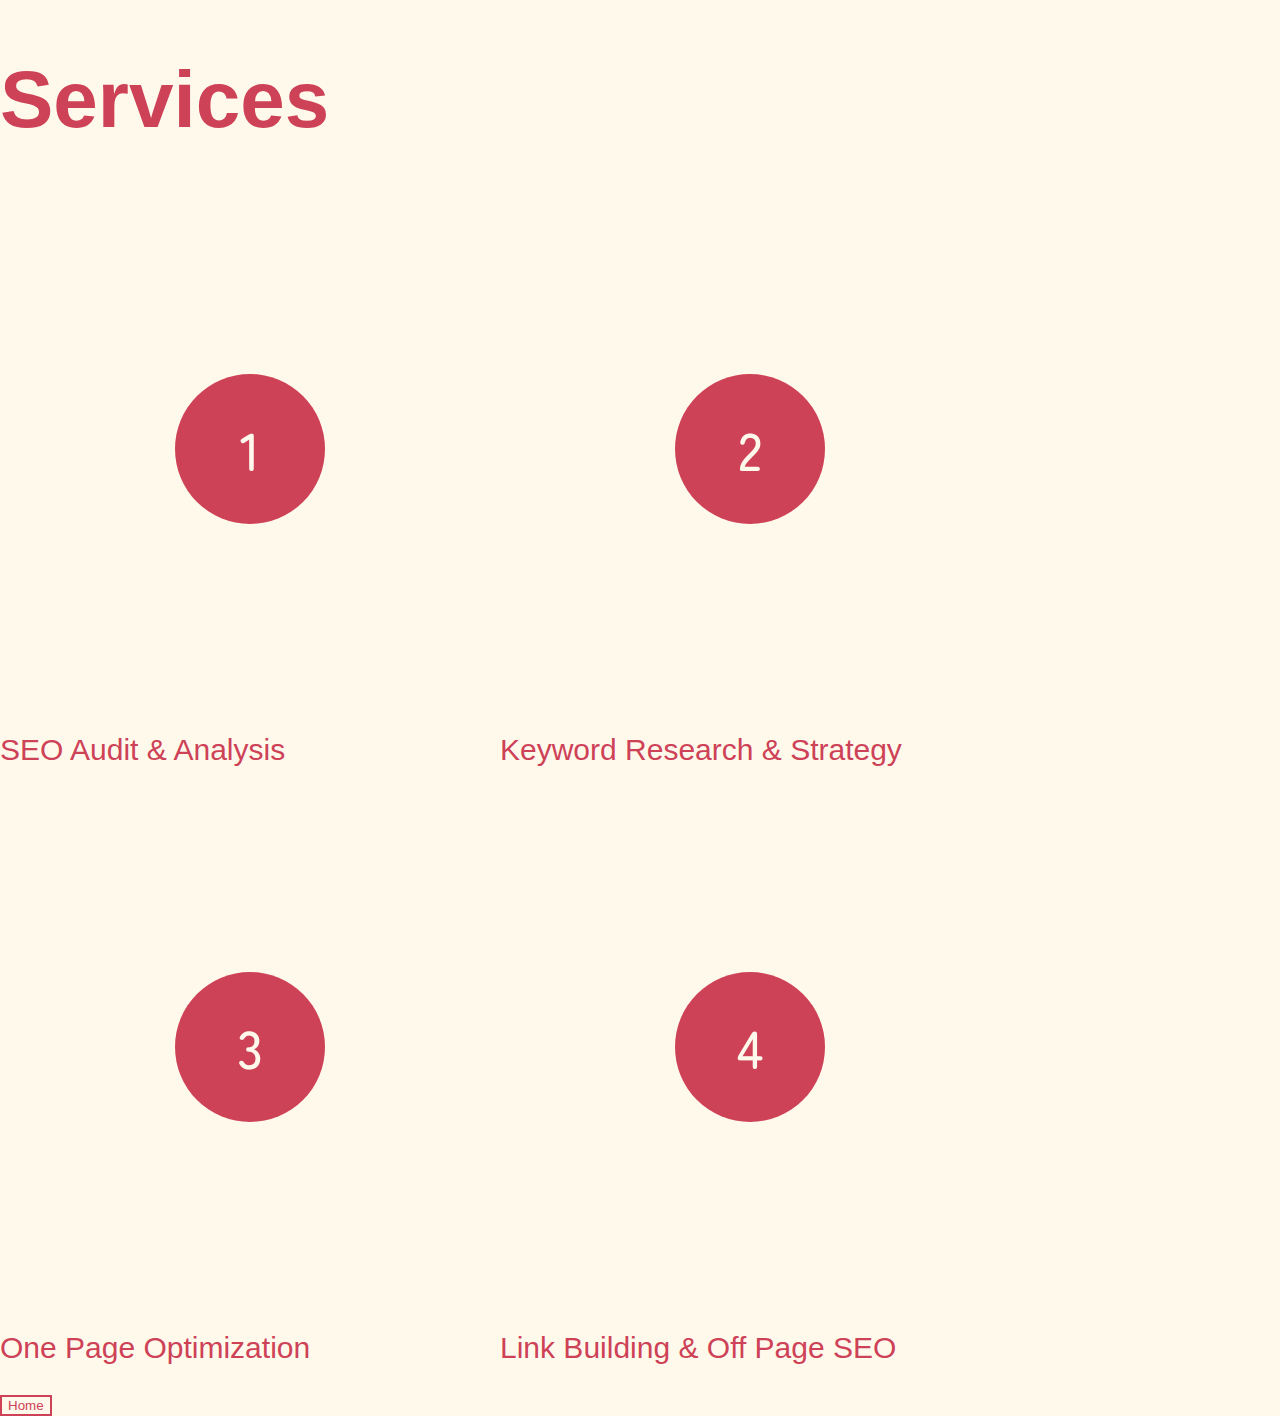
==== services.html @ efd8a04f "edit two" ====
<!DOCTYPE html>
<html lang="en">
  <head>
    <meta charset="UTF-8" />
    <meta name="viewport" content="width=device-width, initial-scale=1.0" />
    <title>Services</title>
    <link rel="stylesheet" href="style.css" />
  </head>
  <body class="services">
          <h1>Services</h1>
          <section class="group">
            <div class="service">
                <img src="/assets/one.png" alt="one" />
                <p>SEO Audit & Analysis</p>
            </div>
            <div class="service">
                <img src="/assets/two.png" alt="two" />
                <p>Keyword Research & Strategy</p>
            </div>
            <div class="service">
                <img src="/assets/three.png" alt="three" />
                <p>One Page Optimization</p>

            </div>
            <div class="service">
                <img src="/assets/four.png" alt="four" />
            <p>Link Building & Off Page SEO</p>
            </div>
          </section>
          <a href="index.html"><button class="button">Home</button></a>
        </div>
      </div>
    </div>
  </body>
</html>
---- style.css ----
.row {
  display: flex;
  height: 100vh;
  width: 100vw;
}

.column {
  width: 50%;
}

.phone_image {
  border-radius: 60% 60% 0% 0%;
  height: 500px;
  width: 350px;
  margin: auto;
}

body {
  font-family: "Franklin Gothic Medium", "Arial Narrow", Arial, sans-serif;
  color: #ce4257;
  text-align: left;
  display: flex;
  flex-direction: column;
  justify-content: center;
  margin: 0px;
}

h1 {
  font-size: 80px;
}

p {
  font-size: 30px;
}

.center {
  display: flex;
  flex-direction: column;
  justify-content: center;
}


.button {
  font-family: 'Franklin Gothic Medium', 'Arial Narrow', Arial, sans-serif
  font-size: 20px;
  background-color: #fff9ec;
  color: #ce4257;
  border: #ce4257 2px solid;
  justify-content: center;
  align-items:center
}

.tembo{
  background-color: #ce4257;
  color: #fff9ec;
  font-family: 'Franklin Gothic Medium', 'Arial Narrow', Arial, sans-serif;
  text-align: left;
  display: flex;
  flex-direction: row;
  justify-content: center;
}

.abutton{
  font-family:'Franklin Gothic Medium', 'Arial Narrow', Arial, sans-serif ;
  font-size: 25px;
  background-color: #ce4257;
  color: #fff9ec;
  border: #fff9ec 5px solid;
  justify-content: center;
}

.portrait{
  border-radius: 70% 70% 0% 0%;;
  height: 500px;
  width: 350px;
  margin: auto;
}

.abcolumn{
  display: flex;
  height: 100vh;
  width: 100vw;
  padding-left: 75px;
  padding-right: 55px;
}

.abrow{
  width: 50%;
  padding-top: 90px;
  padding-left: 55px;
}

.services{
  font-family: 'Franklin Gothic Medium', 'Arial Narrow', Arial, sans-serif;
  background-color: #fff9ec;
}

.group{
  display: flex;
  flex-wrap: wrap;

}
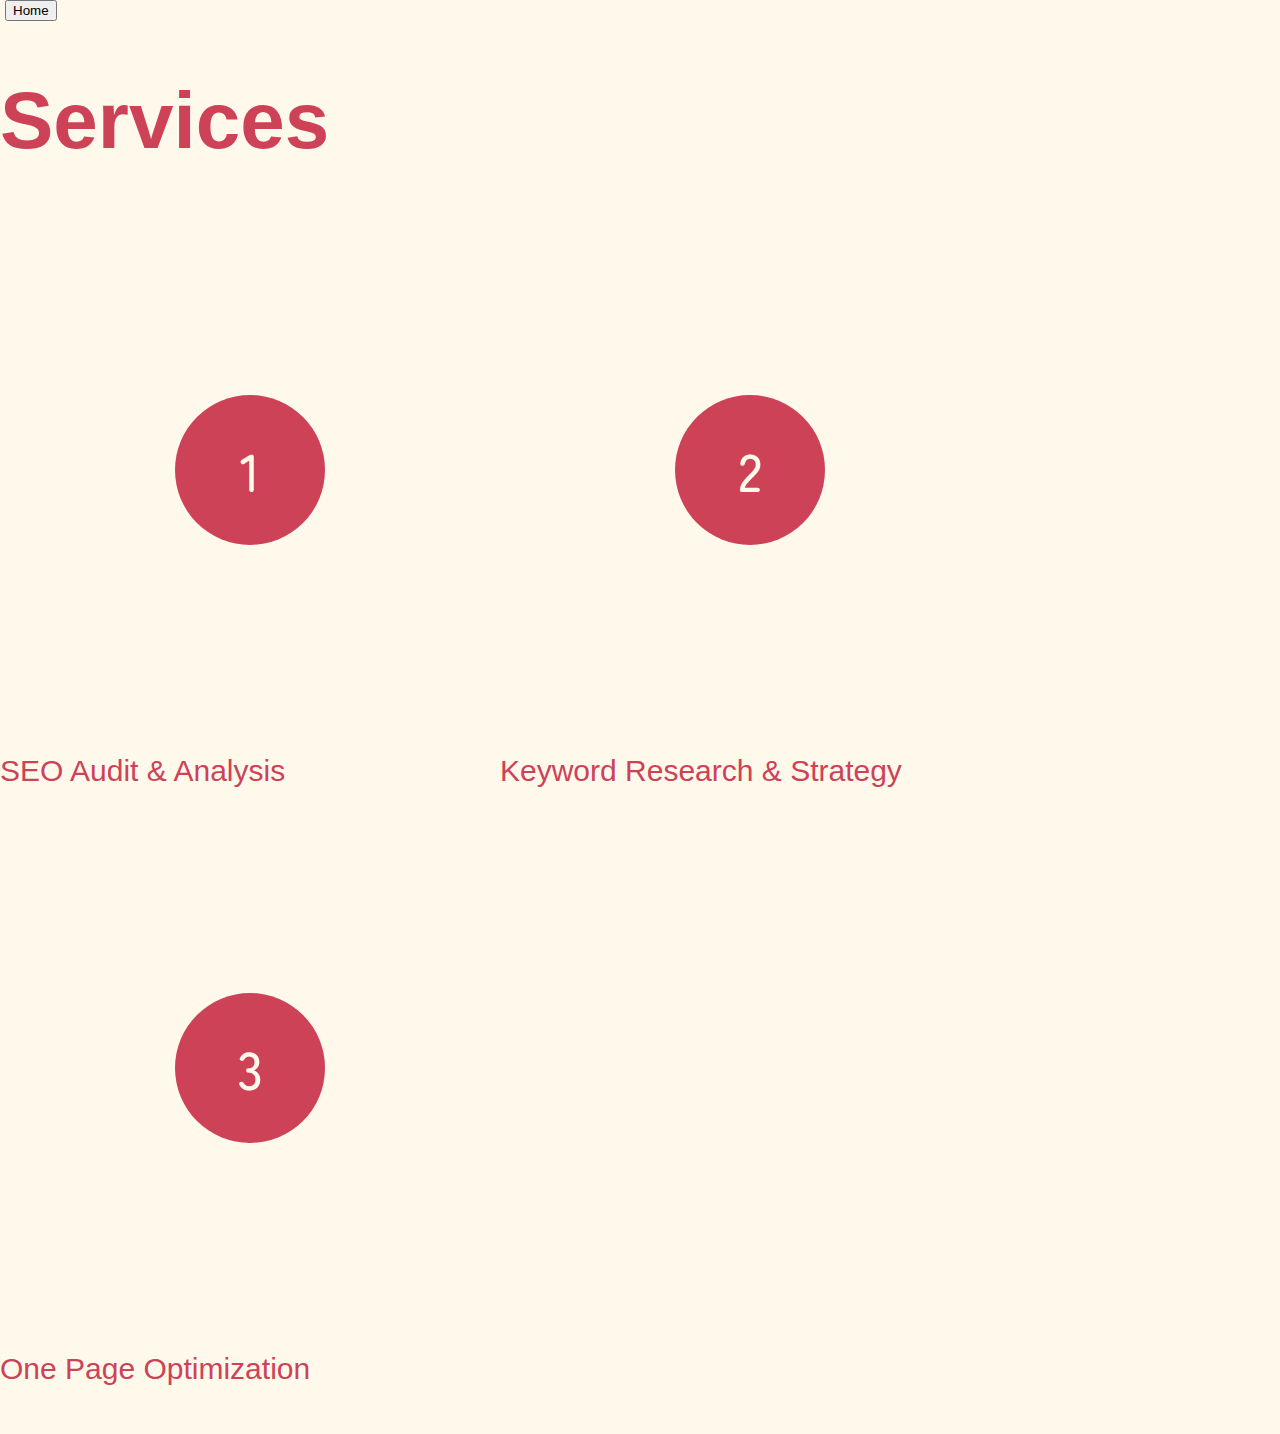
==== commit 23ea7356: "update 3" ====
--- a/services.html
+++ b/services.html
@@ -7,6 +7,7 @@
     <link rel="stylesheet" href="style.css" />
   </head>
   <body class="services">
+    <div class="home"><a href="index.html"><button>Home</button></a></div>
           <h1>Services</h1>
           <section class="group">
             <div class="service">
@@ -22,12 +23,9 @@
                 <p>One Page Optimization</p>
 
             </div>
-            <div class="service">
-                <img src="/assets/four.png" alt="four" />
-            <p>Link Building & Off Page SEO</p>
-            </div>
           </section>
-          <a href="index.html"><button class="button">Home</button></a>
+          <br>
+          
         </div>
       </div>
     </div>
--- a/style.css
+++ b/style.css
@@ -99,4 +99,19 @@
   display: flex;
   flex-wrap: wrap;
 
+}
+
+.button1{
+  display:flex;
+  justify-content: center;
+
+}
+
+.center{
+  text-align: center;
+}
+
+.home{
+  position: relative;
+  margin-left: 5px;
 }